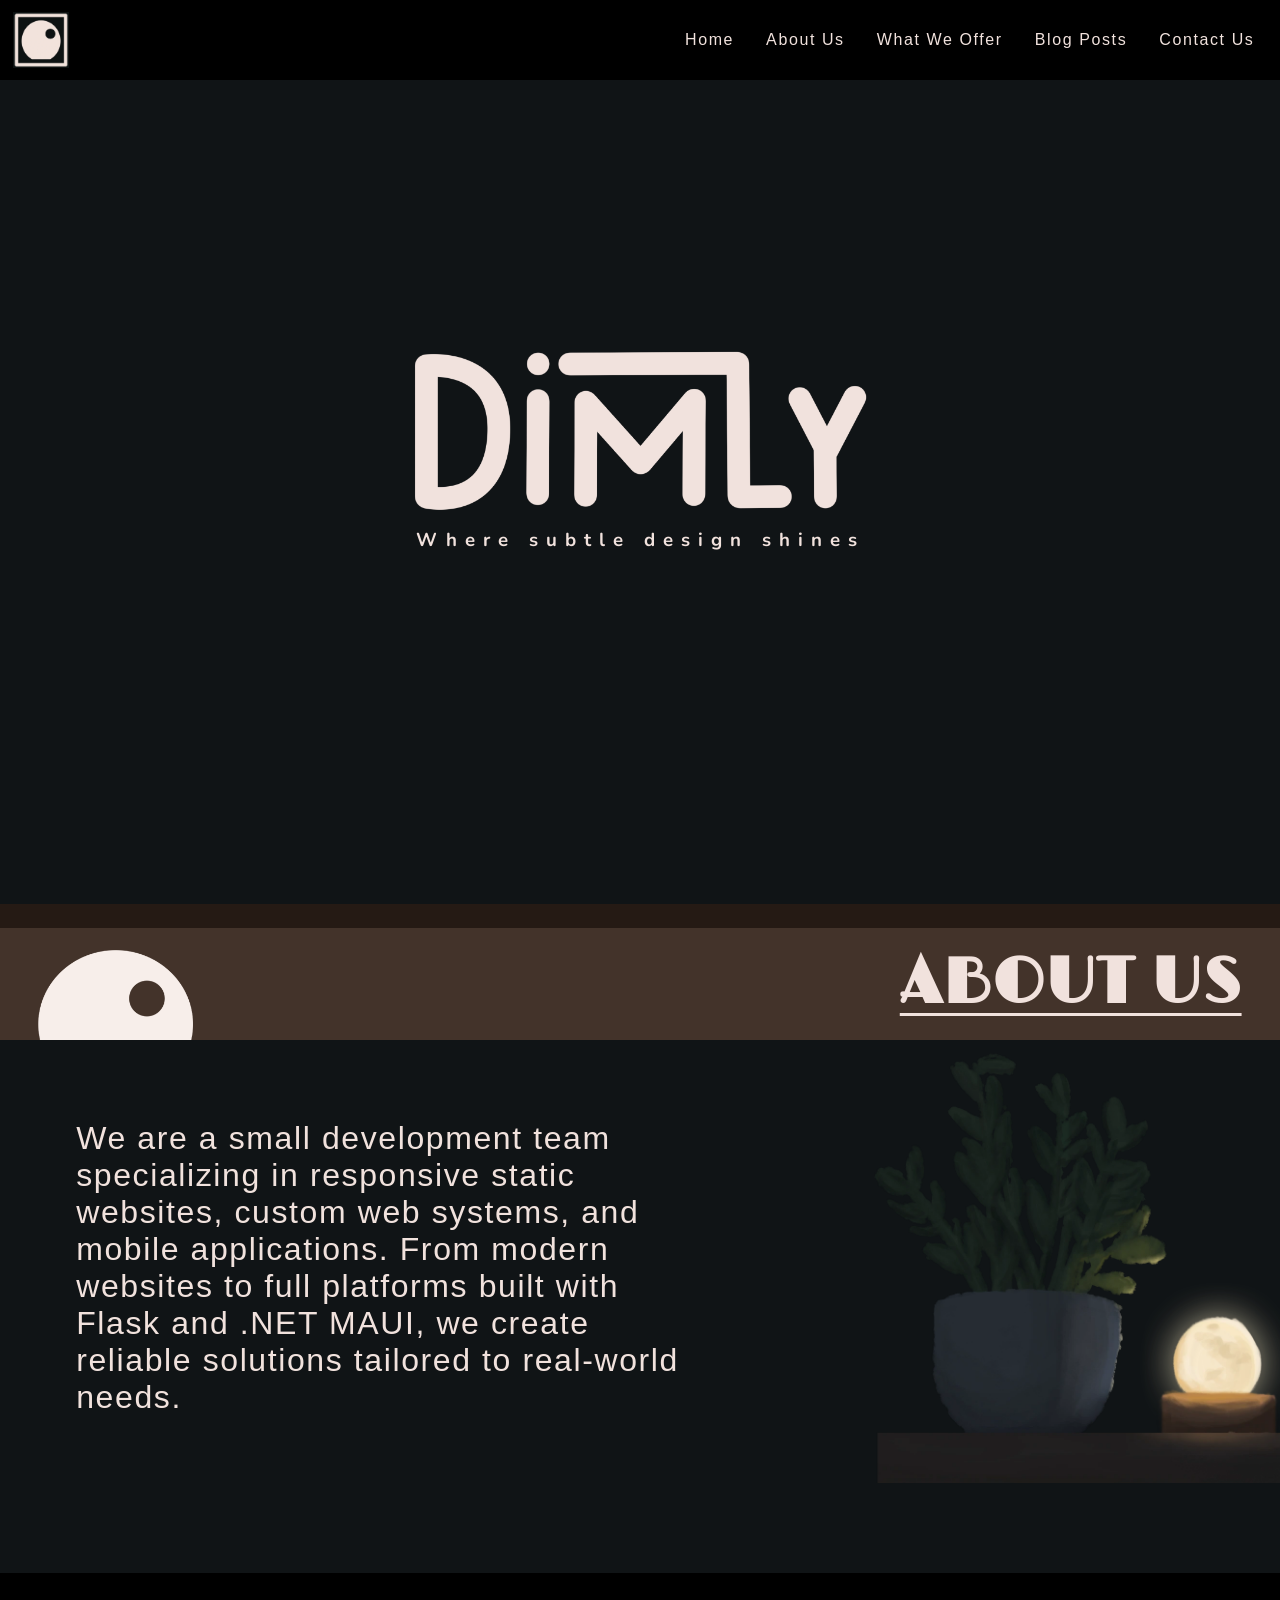
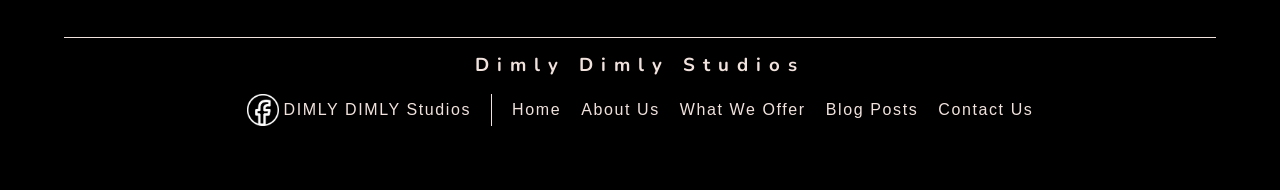
==== index.html @ 5b20113d "First upload" ====
<!DOCTYPE html>
<html lang="en">
<head>
    <meta charset="UTF-8">
    <meta name="viewport" content="width=device-width, initial-scale=1.0">
    <link rel="stylesheet" href="style.css">
    <link rel="preconnect" href="https://fonts.googleapis.com">
    <link rel="preconnect" href="https://fonts.gstatic.com" crossorigin>
    <link href="https://fonts.googleapis.com/css2?family=Limelight&family=Nunito:ital,wght@0,200..1000;1,200..1000&display=swap" rel="stylesheet">
    <link rel="stylesheet" href="https://cdn.jsdelivr.net/npm/bootstrap-icons@1.13.1/font/bootstrap-icons.min.css">
    <link rel="icon" type="image/x-icon" href="assets/DimlyIcon.webp">

    <title>Dimly Dimly Studios</title>
</head>
<body>
    <div class="nav-bar">
        <img src="assets/DimlyIcon.webp" alt="" class="logo">
        <div class="links">
            <a href="#home">Home</a>
            <a href="#about-us">About Us</a>
            <a href="pages/services.html">What We Offer</a>
            <a href="pages/blog_posts.html">Blog Posts</a>
            <a href="pages/contact_us.html">Contact Us</a>
        </div>
        <i class="bi bi-list" id="menu-button" onclick="showDropdown()"></i>
    </div>
    <div class="nav-dropdown" id="nav-dropdown">
        <a href="#home">Home</a>
        <a href="#about-us">About Us</a>
        <a href="pages/services.html">What We Offer</a>
        <a href="pages/blog_posts.html">Blog Posts</a>
        <a href="pages/contact_us.html">Contact Us</a>
    </div>
    <section class="section1" id="home">
        <div class="title">
            <img src="assets/DimlyTitle.png" class="homeTitle" alt="">
            <h3>Where subtle design shines</h3>
        </div>
    </section>
    <section class="section2" id="about-us">
        <div class="title-div">
            <img src="assets/Section2TitleIcon.webp" alt="">
            <h2>ABOUT US</h2>
        </div>
        <p class="content">We are a small development team specializing in responsive static websites, custom web systems, and mobile applications. From modern websites to full platforms built with Flask and .NET MAUI, we create reliable solutions tailored to real-world needs.</p>
        <img src="assets/Section2Shelf.webp" alt="" class="decor">
    </section>
    <section class="footer">
        <div class="line"></div>
        <h3>Dimly Dimly Studios</h3>
        <div class="links">
            <a href="https://www.facebook.com/dimlycreatives"><img src="assets/Facebook.webp" alt="">DIMLY DIMLY Studios</a>
            <div class="link-line"></div>
            <a href="#home">Home</a>
            <a href="#about-us">About Us</a>
            <a href="pages/services.html">What We Offer</a>
            <a href="pages/blog_posts.html">Blog Posts</a>
            <a href="pages/contact_us.html">Contact Us</a>
        </div>
    </section>
    <script src="script.js"></script>
</body>
</html>
---- style.css ----
html, body {
    /* #101416 */
	background-color: #101416;
    width: 100%;
    overflow-x: hidden;
	overflow-y: auto;
	margin: 0;
	padding: 0;
    scroll-behavior: smooth;
}

p, a,
label,
div {
	font-family: "Nunito ", sans-serif;
	color: #f1e2dd;
	letter-spacing: 0.1rem;
}


input,
textarea,
button {
	font-family: "Nunito ", sans-serif;
	color: #555555;
	letter-spacing: 0.1rem;
}

h1,
h3 {
	font-family: "Nunito", sans-serif;
	font-weight: 700;
	color: #f1e2dd;
	line-height: 1;
	letter-spacing: 8px;
}

h2 {
	font-family: "Limelight", sans-serif;
    font-size: 3rem;
	color: #f1e2dd;
}

h1 {
	font-size: 10rem;
}

/* NAV BAR */
.nav-bar {
    position: fixed;
    width: 97%;
    padding-left: 1%;
    padding-right: 2%;
    height: 5rem;
    top: 0;
    background-color: black;
    display: flex;
    justify-content: space-between;
    align-items: center;
    z-index: 100;
}

.nav-bar .links {
    height: 100%;
    display: flex;
    align-items: center;
    justify-content: end;
    gap: 2rem;
}

.nav-bar .links a {
    text-decoration: none;
}

.nav-bar .logo {
    height: 70%;
}

.nav-bar .bi-list {
    font-size: 3rem;
    color: #f1e2dd;
    display: none;
}

.nav-dropdown {
    position: fixed;
    display: none;
    align-items: center;
    justify-content: space-between;
    flex-direction: column;
    background-color: #000;
    height: 10rem;
    width: 90%;
    padding: 1rem 5%;
    top: -10rem;
    transition: all 1s ease;
    z-index: 50;
}

.nav-dropdown.show {
    top: 5rem;
}

.nav-dropdown a {
    text-decoration: none;
}

@media (max-width: 666px) {
    .nav-bar .bi-list {
        display: block;
    }
    .nav-bar .links {
        display: none;
    }
    .nav-dropdown {
        display: flex;
    }
}

@keyframes showDropdown {
    0% {
        top: 0;
    }
    100% {
        top: 5rem;
    }
}

@keyframes hideDropdown {
    0% {
        top: 5rem;
    }
    100% {
        top: 0;
    }
}

/* SECTION 1 */
.section1 {
	position: relative;
	height: 100vh;
	display: flex;
	align-items: center;
	justify-content: center;
	z-index: 1;
    margin-bottom: -5rem;
}

.section1 .lamp {
	position: absolute;
	right: 0;
	top: 55%;
	transform: translateY(-50%);
	width: 95%;
	margin-top: 0%;
	margin-right: -13%;
}

.section1 .bg {
	z-index: 1;
	width: 90%;
	position: absolute;
	left: 53%;
	top: 90%;
	transform: translateX(-50%) translateY(-50%);
}

.section1 .lamp-off {
	z-index: 5;
}

.section1 .lamp-on {
	z-index: 10;
}

.section1 .title {
	z-index: 15;
	display: flex;
	flex-direction: column;
	gap: 20px;
	align-items: center;
	justify-content: center;
}

.section1 h1, .section1 h3 {
	margin: 0px;
}

.section1 .homeTitle {
    height: 10rem;
}

/* SECTION 2 */
.section2 {
	position: relative;
	height: auto;
    padding-top: 5rem;
    margin-bottom: 10vh;
	display: grid;
    grid-template-areas: 
        "title title"
        "content-area decor";
    grid-template-rows: 1fr 3fr;
    grid-template-columns: 3fr 2fr;
	align-items: center;
	justify-content: center;
	z-index: 1;
    overflow-y: hidden;
    gap: 10px;
}

.section2 .title-div {
    grid-area: title;
    width: 94%;
    height: 100%;
    padding-right: 3%;
    padding-left: 3%;
    height: 7rem;
    display: flex;
    align-items: center;
    justify-content: space-between;
    background-color: #43332a;
    border-top: 1.5rem solid #251a14;
    overflow-y: hidden;
}

.section2 h2 {
    font-size: 4rem;
    text-decoration: underline 3px;
    text-underline-offset: 10px;
}

.section2 .title-div img {
    height: 80%;
    align-self: flex-end;
}

.section2 .content {
    grid-area: content-area;
    font-size: 2rem;
    margin-left: 10%;
    margin-right: 10%;
}

.section2 .decor {
    width: 80%;
    justify-self: flex-end;
}

/* SERVICES */
.services {
	position: relative;
	height: auto;
	display: flex;
	align-items: center;
	justify-content: center;
    flex-direction: column;
	z-index: 1;
    padding-top: 5rem;
    margin-bottom: 10vh;
    overflow-x: hidden;
}

.services p {
    margin-top: 0;
    margin-left: 10%;
    margin-right: 10%;
    margin-bottom: 2rem;
    text-align: center;
    font-size: 1.2rem;
}

.services .cards-list {
    display: flex;
    width: max-content;
    height: 55vh;
    gap: 40px;
    animation: slide-cards 60s linear infinite alternate;
    overflow-y: visible;
}

.services .cards-list .card {
    aspect-ratio: 9/16;
    height: 50vh;
    width: auto;
    background-color: #736357;
    border-radius: 20px;
    display: flex;
    align-items: center;
    justify-content: center;
}

.services .card:hover {
	animation: hover-card 0.5s ease forwards;
}

.card p {
    margin: 20px;
    font-size: 1.5rem;
}

/* Forward motion — the browser handles the backward motion automatically */
@keyframes slide-cards {
    from {
        transform: translateX(38.3%);
    }
    to {
        transform: translateX(-38.3%); /* adjust based on the width of your images */
    }
}

@keyframes hover-card {
	from {
        scale: 1.0;
	}
	to {
        scale: 1.1;
	}
}

/* BLOGS */
.blogs {
    height: 100vh;
    display: grid;
    grid-template-areas: 
        "nav"
        "content-area"
        "footer";
    grid-template-rows: 5rem 1fr auto;
    grid-template-columns: 100%;
}

.blogs .nav-bar {
    grid-area: nav;
}

.blogs .content {
    grid-area: content-area;
    width: 90%;
    padding: 5%;
    display: flex;
    align-items: start;
    justify-content: start;
    flex-direction: column;
}

.blogs .footer {
    grid-area: footer;
}

/* CONTACT US */
.contact-us {
	height: auto;
	display: flex;
	align-items: center;
	justify-content: end;
	flex-direction: column;
	position: relative;
	z-index: 1;
	overflow-y: hidden;
	overflow-x: hidden;
    margin-top: 6rem;
}

.contact-us .bg-img {
	position: absolute;
	top: 50%;
	left: 50%;
	transform: translateX(-50%) translateY(-50%);
	aspect-ratio: 3/2;	
	width: min(100vw, calc(100vh * 3 / 2));
	height: auto;
}

.contact-us .content-container{
	aspect-ratio: 3/2;	
	width: min(100vw, calc(100vh * 3 / 2));
	height: auto;
	position: relative;
}

.contact-us .content {
	position: absolute;
	top: 37.5%;
	left: 50.3%;
	transform: translateX(-50%) translateY(-50%);
	width: 80%;
	height: 60%;
	display: grid;
	grid-template-areas: 
		"logo text-area"
		"logo contacts";
	grid-template-rows: 1fr 1fr;
	grid-template-columns: 2fr 3fr;
	align-items: center;
	justify-content: center;
	overflow-y: auto;
    overflow-x: hidden;
}

.contact-us .content > * {
    min-width: 0;
    min-height: 0;
}

.contact-us .content .logo {
	grid-area: logo;
	width: 60%;
	margin: auto;
}

.contact-us .content .contacts {
	grid-area: contacts;
	display: flex;
	align-items: start;
	justify-content: start;
	flex-direction: column;
	width: 100%;
	overflow-x: visible;
}

.contact-us .content .text {
    grid-area: text-area;
	display: flex;
	align-items: center;
	justify-content: center;
	flex-direction: column;
    width: 100%;
    height: 100%;
}

.contact-us .content .text p {
    text-align: center;
    font-size: 1.5rem;
}

.contact-us .content .text h2 {
    margin-top: 1rem;
    margin-bottom: 1rem;
}

.contact-us .content .contact, .contact-us .content .contact a {
	display: flex;
	align-items: center;
	justify-content: start;
	flex-direction: row;
	gap: 10px;
	font-size: 1.5rem;
}

.contact-us .contact .icon {
	width: 2rem;
}

#dimly-email {
    cursor: pointer;
}

@media (max-width: 900px) {
	.contact-us {
        overflow-y: visible;  /* Allow vertical expansion */
    }
	.contact-us .bg-img {
		aspect-ratio: 9/16;	
		width: min(85vw, calc(100vh * 9 / 16));
		height: auto;
		content: url(../assets/ContactUsBgMobile.png);
	}
	.contact-us .content {
		position: absolute;
		top: 50%;
		left: 50%;
		transform: translateX(-50%) translateY(-50%);
		width: 70%;
		height: 80%;
		display: grid;
		grid-template-areas: 
			"logo"
			"text-area"
			"contacts";
		grid-template-rows: auto auto 1fr;
		grid-template-columns: 100%;
		align-items: center;
		justify-content: center;
		overflow-y: hidden;
		gap: 10px;
	}
	.contact-us .logo {
		grid-area: logo;
	}
	.contact-us .content-container{
		aspect-ratio: 9/16;	
		width: min(85vw, calc(100vh * 9 / 16));
		height: auto;
		position: relative;
	}
	.contact-us .email {
		height: auto;
		width: 100%;
	}
    .contact-us .content .text p {
        margin: 0;
        font-size: 2vh;
    }
    .contact-us .content .text h2 {
        font-size: 2rem;
    }
    .contact-us .content .contact, .contact-us .content .contact a {
        font-size: 2vh;
    }
}

/* FOOTER */
.footer {
    background-color: #000;
    padding: 5%;
    width: 90%;
    height: auto;
    display: flex;
    align-items: center;
    justify-content: center;
    flex-direction: column;
}

.footer .line {
    background-color: #f1e2dd;
    width: 100%;
    height: 1px;
}

.footer .links {
    display: flex;
    justify-items: center;
    align-items: center;
    flex-wrap: wrap;
    gap: 20px;
}

.footer .links a {
    display: flex;
    justify-items: center;
    align-items: center;
    gap: 5px;
    text-decoration: none;
}

.footer .links img {
    height: 2rem;
}

.footer .links .link-line {
    background-color: #f1e2dd;
    height: 2rem;
    width: 1px;
}
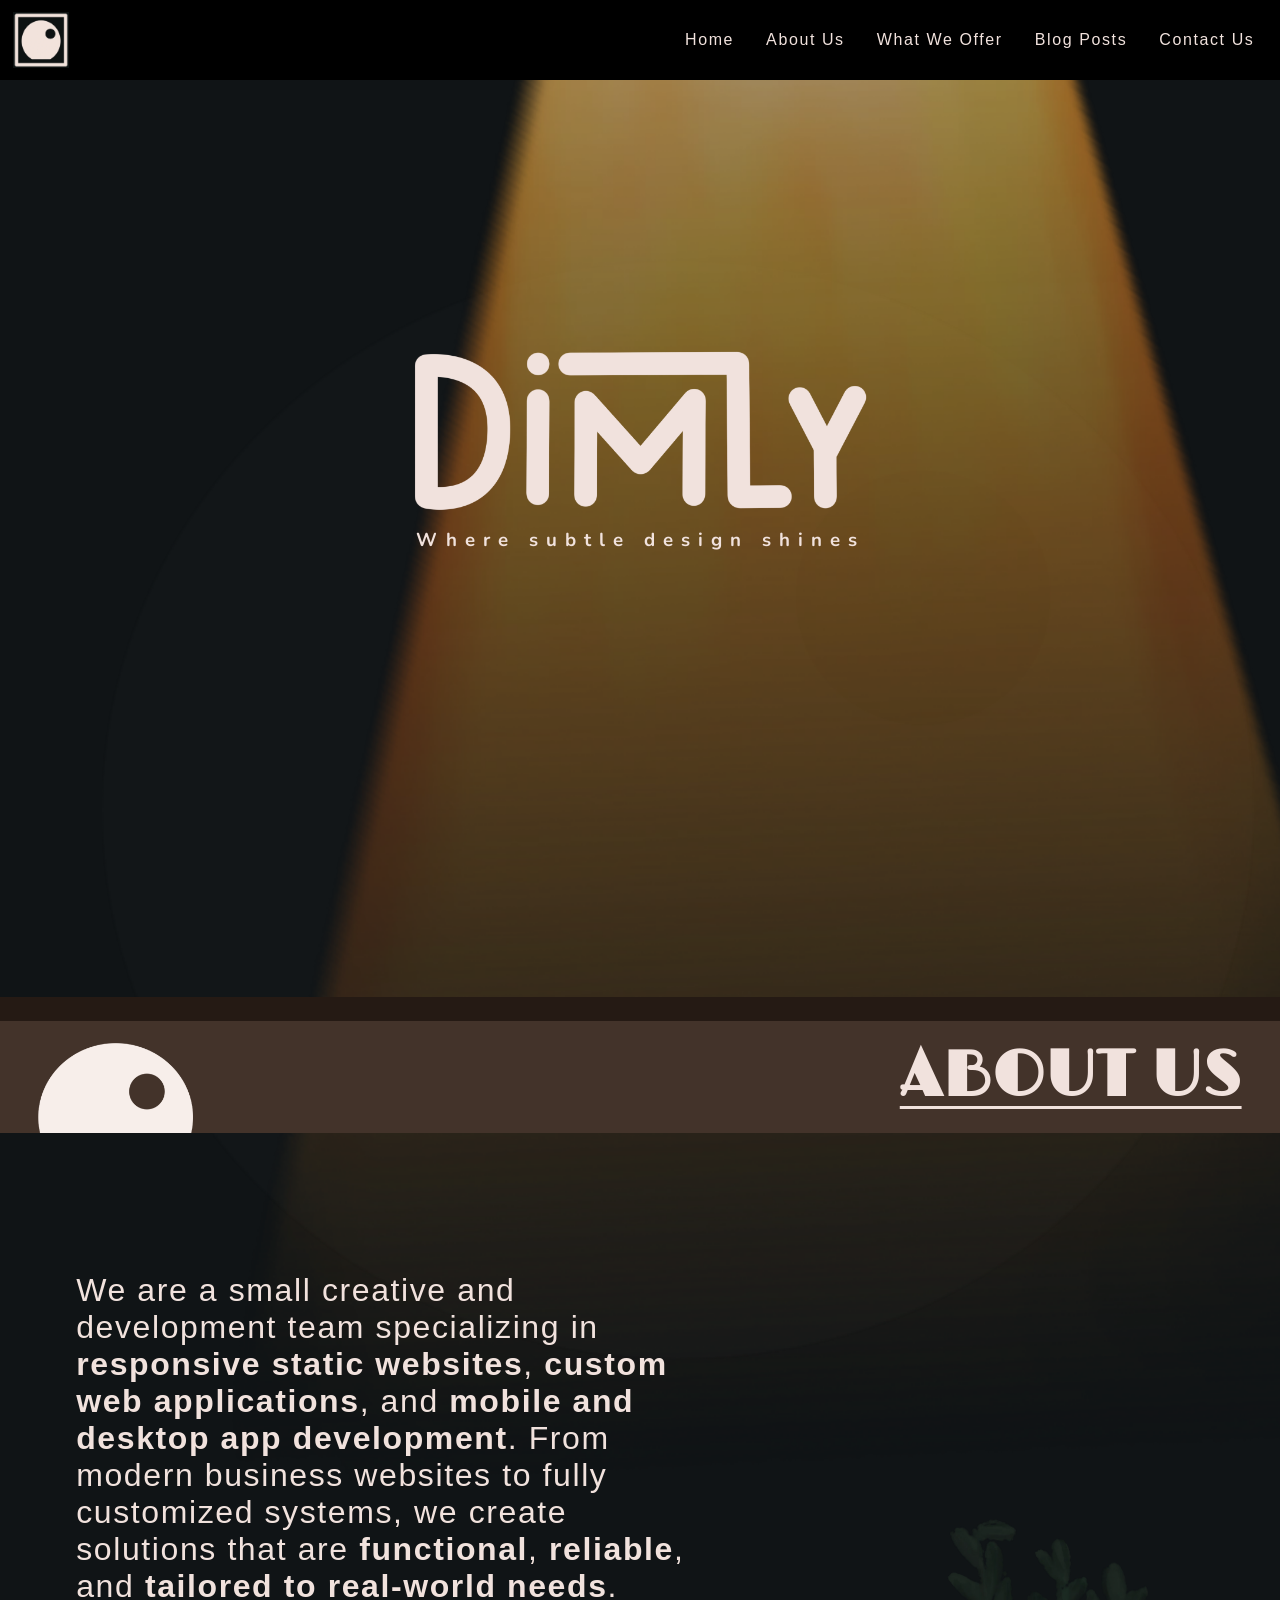
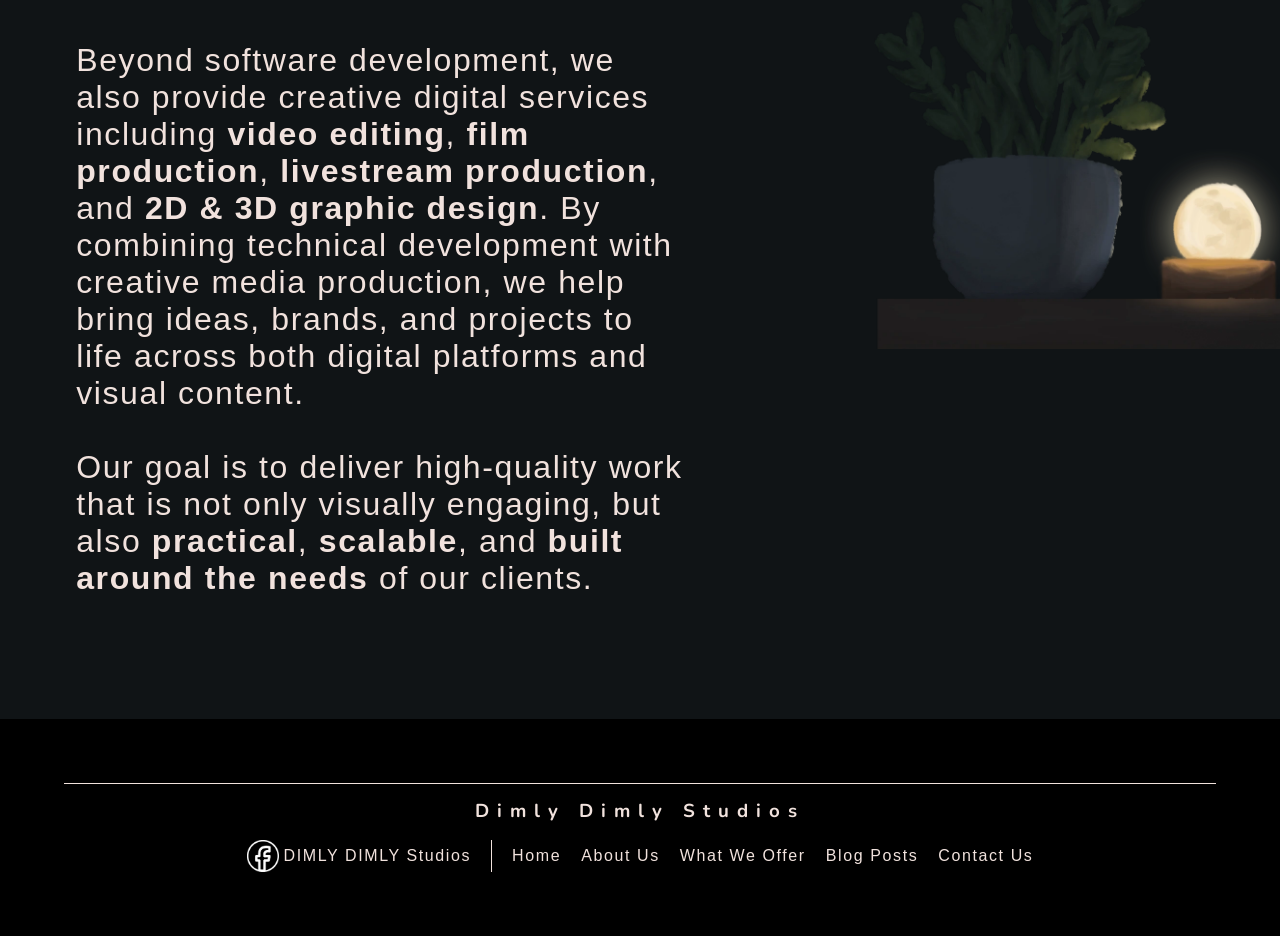
==== commit 0baf4991: "Update index.html" ====
--- a/index.html
+++ b/index.html
@@ -36,13 +36,16 @@
             <img src="assets/DimlyTitle.png" class="homeTitle" alt="">
             <h3>Where subtle design shines</h3>
         </div>
+        <img src="assets/Section1Bg.webp" alt="" class="bg">
+        <img src="assets/Section1LampOn.webp" class="lamp lamp-on" alt="">
+        <img src="assets/Section1LampOff.webp" class="lamp lamp-off" alt="">
     </section>
     <section class="section2" id="about-us">
         <div class="title-div">
-            <img src="assets/Section2TitleIcon.webp" alt="">
+            <img src="assets/Section2TitleIcon.webp" alt="" class="about-us-icon">
             <h2>ABOUT US</h2>
         </div>
-        <p class="content">We are a small development team specializing in responsive static websites, custom web systems, and mobile applications. From modern websites to full platforms built with Flask and .NET MAUI, we create reliable solutions tailored to real-world needs.</p>
+        <p class="content">We are a small creative and development team specializing in <b>responsive static websites</b>, <b>custom web applications</b>, and <b>mobile and desktop app development</b>. From modern business websites to fully customized systems, we create solutions that are <b>functional</b>, <b>reliable</b>, and <b>tailored to real-world needs</b>.<br><br>Beyond software development, we also provide creative digital services including <b>video editing</b>, <b>film production</b>, <b>livestream production</b>, and <b>2D & 3D graphic design</b>. By combining technical development with creative media production, we help bring ideas, brands, and projects to life across both digital platforms and visual content.<br><br>Our goal is to deliver high-quality work that is not only visually engaging, but also <b>practical</b>, <b>scalable</b>, and <b>built around the needs</b> of our clients.</p>
         <img src="assets/Section2Shelf.webp" alt="" class="decor">
     </section>
     <section class="footer">
@@ -60,4 +63,4 @@
     </section>
     <script src="script.js"></script>
 </body>
-</html>+</html>
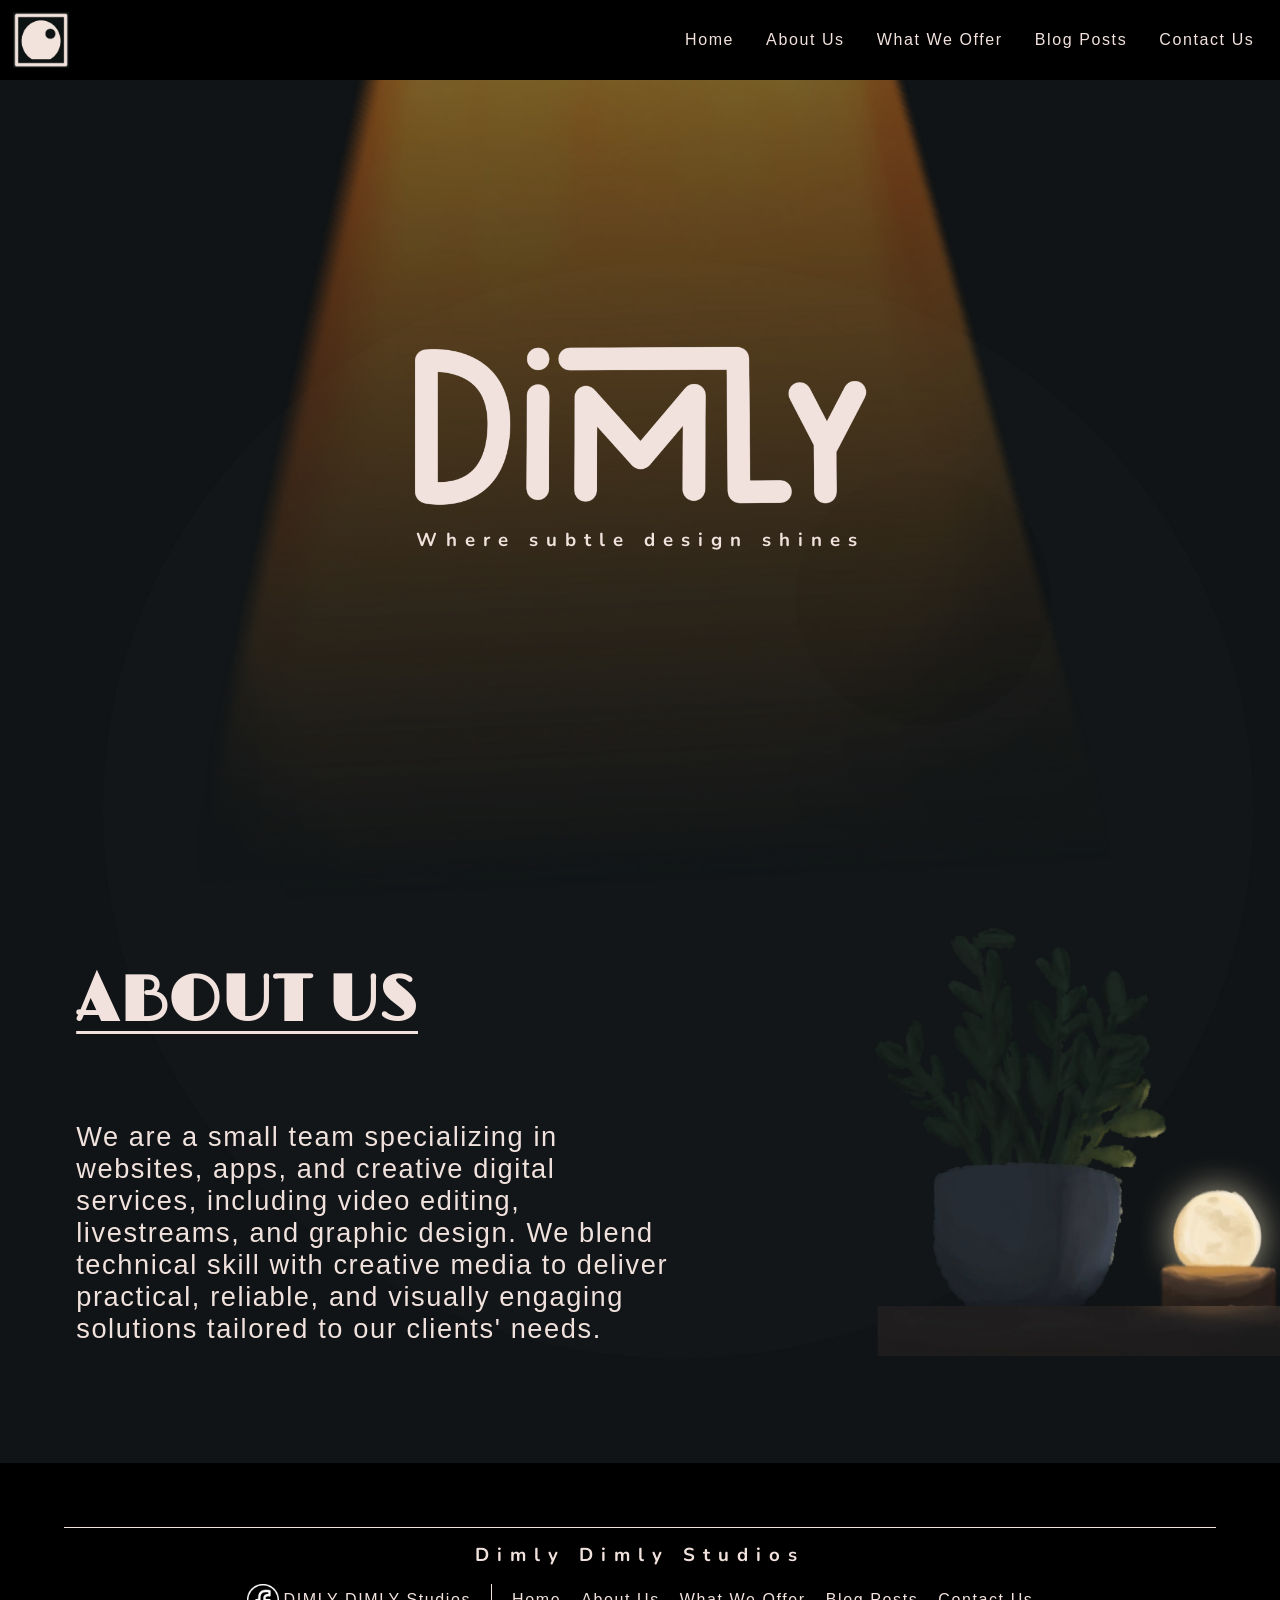
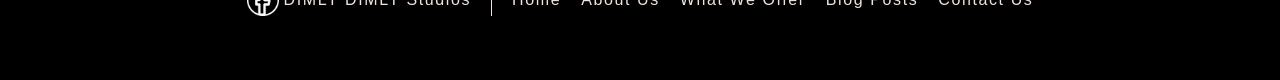
==== commit e25999f9: "Card Change and About Us Change" ====
--- a/index.html
+++ b/index.html
@@ -41,11 +41,10 @@
         <img src="assets/Section1LampOff.webp" class="lamp lamp-off" alt="">
     </section>
     <section class="section2" id="about-us">
-        <div class="title-div">
-            <img src="assets/Section2TitleIcon.webp" alt="" class="about-us-icon">
+        <div class="content">
             <h2>ABOUT US</h2>
+            <p>We are a small team specializing in websites, apps, and creative digital services, including video editing, livestreams, and graphic design. We blend technical skill with creative media to deliver practical, reliable, and visually engaging solutions tailored to our clients' needs.</p>
         </div>
-        <p class="content">We are a small creative and development team specializing in <b>responsive static websites</b>, <b>custom web applications</b>, and <b>mobile and desktop app development</b>. From modern business websites to fully customized systems, we create solutions that are <b>functional</b>, <b>reliable</b>, and <b>tailored to real-world needs</b>.<br><br>Beyond software development, we also provide creative digital services including <b>video editing</b>, <b>film production</b>, <b>livestream production</b>, and <b>2D & 3D graphic design</b>. By combining technical development with creative media production, we help bring ideas, brands, and projects to life across both digital platforms and visual content.<br><br>Our goal is to deliver high-quality work that is not only visually engaging, but also <b>practical</b>, <b>scalable</b>, and <b>built around the needs</b> of our clients.</p>
         <img src="assets/Section2Shelf.webp" alt="" class="decor">
     </section>
     <section class="footer">
@@ -63,4 +62,4 @@
     </section>
     <script src="script.js"></script>
 </body>
-</html>
+</html>
--- a/style.css
+++ b/style.css
@@ -148,12 +148,15 @@
 
 .section1 .lamp {
 	position: absolute;
-	right: 0;
-	top: 55%;
-	transform: translateY(-50%);
-	width: 95%;
+	left: 51%;
+    bottom: 0;
+    transform: translateX(-50%);
+	aspect-ratio: 914/1487;	
+	height: 1487;
+	width: auto;
+    max-width: 100vw;
+    min-height: 100vh;
 	margin-top: 0%;
-	margin-right: -13%;
 }
 
 .section1 .bg {
@@ -180,14 +183,19 @@
 	gap: 20px;
 	align-items: center;
 	justify-content: center;
+    width: 80%;
 }
 
 .section1 h1, .section1 h3 {
+    text-align: center;
 	margin: 0px;
+    line-height: 1.5;
 }
 
 .section1 .homeTitle {
-    height: 10rem;
+    max-height: 10rem;
+    height: auto;
+    max-width: 100%;
 }
 
 /* SECTION 2 */
@@ -200,7 +208,7 @@
     grid-template-areas: 
         "title title"
         "content-area decor";
-    grid-template-rows: 1fr 3fr;
+    grid-template-rows: auto 1fr;
     grid-template-columns: 3fr 2fr;
 	align-items: center;
 	justify-content: center;
@@ -212,7 +220,6 @@
 .section2 .title-div {
     grid-area: title;
     width: 94%;
-    height: 100%;
     padding-right: 3%;
     padding-left: 3%;
     height: 7rem;
@@ -221,7 +228,7 @@
     justify-content: space-between;
     background-color: #43332a;
     border-top: 1.5rem solid #251a14;
-    overflow-y: hidden;
+    overflow-y: visible;
 }
 
 .section2 h2 {
@@ -231,20 +238,54 @@
 }
 
 .section2 .title-div img {
-    height: 80%;
+    height: 120%;
     align-self: flex-end;
+    margin-bottom: -2rem;
 }
 
 .section2 .content {
     grid-area: content-area;
-    font-size: 2rem;
     margin-left: 10%;
     margin-right: 10%;
+    display: flex;
+    flex-direction: column;
+    align-items: start;
+    justify-content: center;
+}
+
+.section2 .content p {
+    font-size: 1.7rem;
+    width: 100%;
 }
 
 .section2 .decor {
+    grid-area: decor;
     width: 80%;
     justify-self: flex-end;
+}
+
+@media (max-width: 600px) {
+    .section2 {
+        grid-template-areas: 
+            "title"
+            "content-area"
+            "decor";
+        grid-template-rows: auto auto auto;
+        grid-template-columns: 100%;
+        margin-bottom: 0;
+    }
+    .section2 .decor {
+        width: 100%;
+    }
+    .section2 .about-us-icon {
+        display: none;
+    }
+    .section2 h2 {
+        font-size: 3.5rem;
+    }
+    .section2 .content p {
+        font-size: 1.5rem;
+    }
 }
 
 /* SERVICES */
@@ -275,19 +316,24 @@
     width: max-content;
     height: 55vh;
     gap: 40px;
-    animation: slide-cards 60s linear infinite alternate;
+    animation: slide-cards 80s linear infinite alternate;
     overflow-y: visible;
 }
 
 .services .cards-list .card {
-    aspect-ratio: 9/16;
-    height: 50vh;
+    aspect-ratio: 1/1;
+    height: 40vh;
     width: auto;
-    background-color: #736357;
+    background-color: #000;
+    border: solid 2px #43332a;
     border-radius: 20px;
     display: flex;
     align-items: center;
     justify-content: center;
+    text-wrap: wrap;
+    position: relative;
+    overflow: hidden;
+    box-shadow: 0px 20px 10px black;
 }
 
 .services .card:hover {
@@ -297,15 +343,24 @@
 .card p {
     margin: 20px;
     font-size: 1.5rem;
+    z-index: 10;
+}
+
+.card .bg {
+    position: absolute;
+    height: 100%;
+    width: auto;
+    min-width: 100%;
+    opacity: 0.4;
 }
 
 /* Forward motion — the browser handles the backward motion automatically */
 @keyframes slide-cards {
     from {
-        transform: translateX(38.3%);
+        transform: translateX(42%);
     }
     to {
-        transform: translateX(-38.3%); /* adjust based on the width of your images */
+        transform: translateX(-42%); /* adjust based on the width of your images */
     }
 }
 
@@ -370,6 +425,10 @@
 	aspect-ratio: 3/2;	
 	width: min(100vw, calc(100vh * 3 / 2));
 	height: auto;
+}
+
+.contact-us .mobile-bg {
+    display: none;
 }
 
 .contact-us .content-container{
@@ -464,8 +523,13 @@
 		aspect-ratio: 9/16;	
 		width: min(85vw, calc(100vh * 9 / 16));
 		height: auto;
-		content: url(../assets/ContactUsBgMobile.png);
 	}
+    .contact-us .desktop-bg {
+        display: none;
+    }
+    .contact-us .mobile-bg {
+        display: block;
+    }
 	.contact-us .content {
 		position: absolute;
 		top: 50%;
